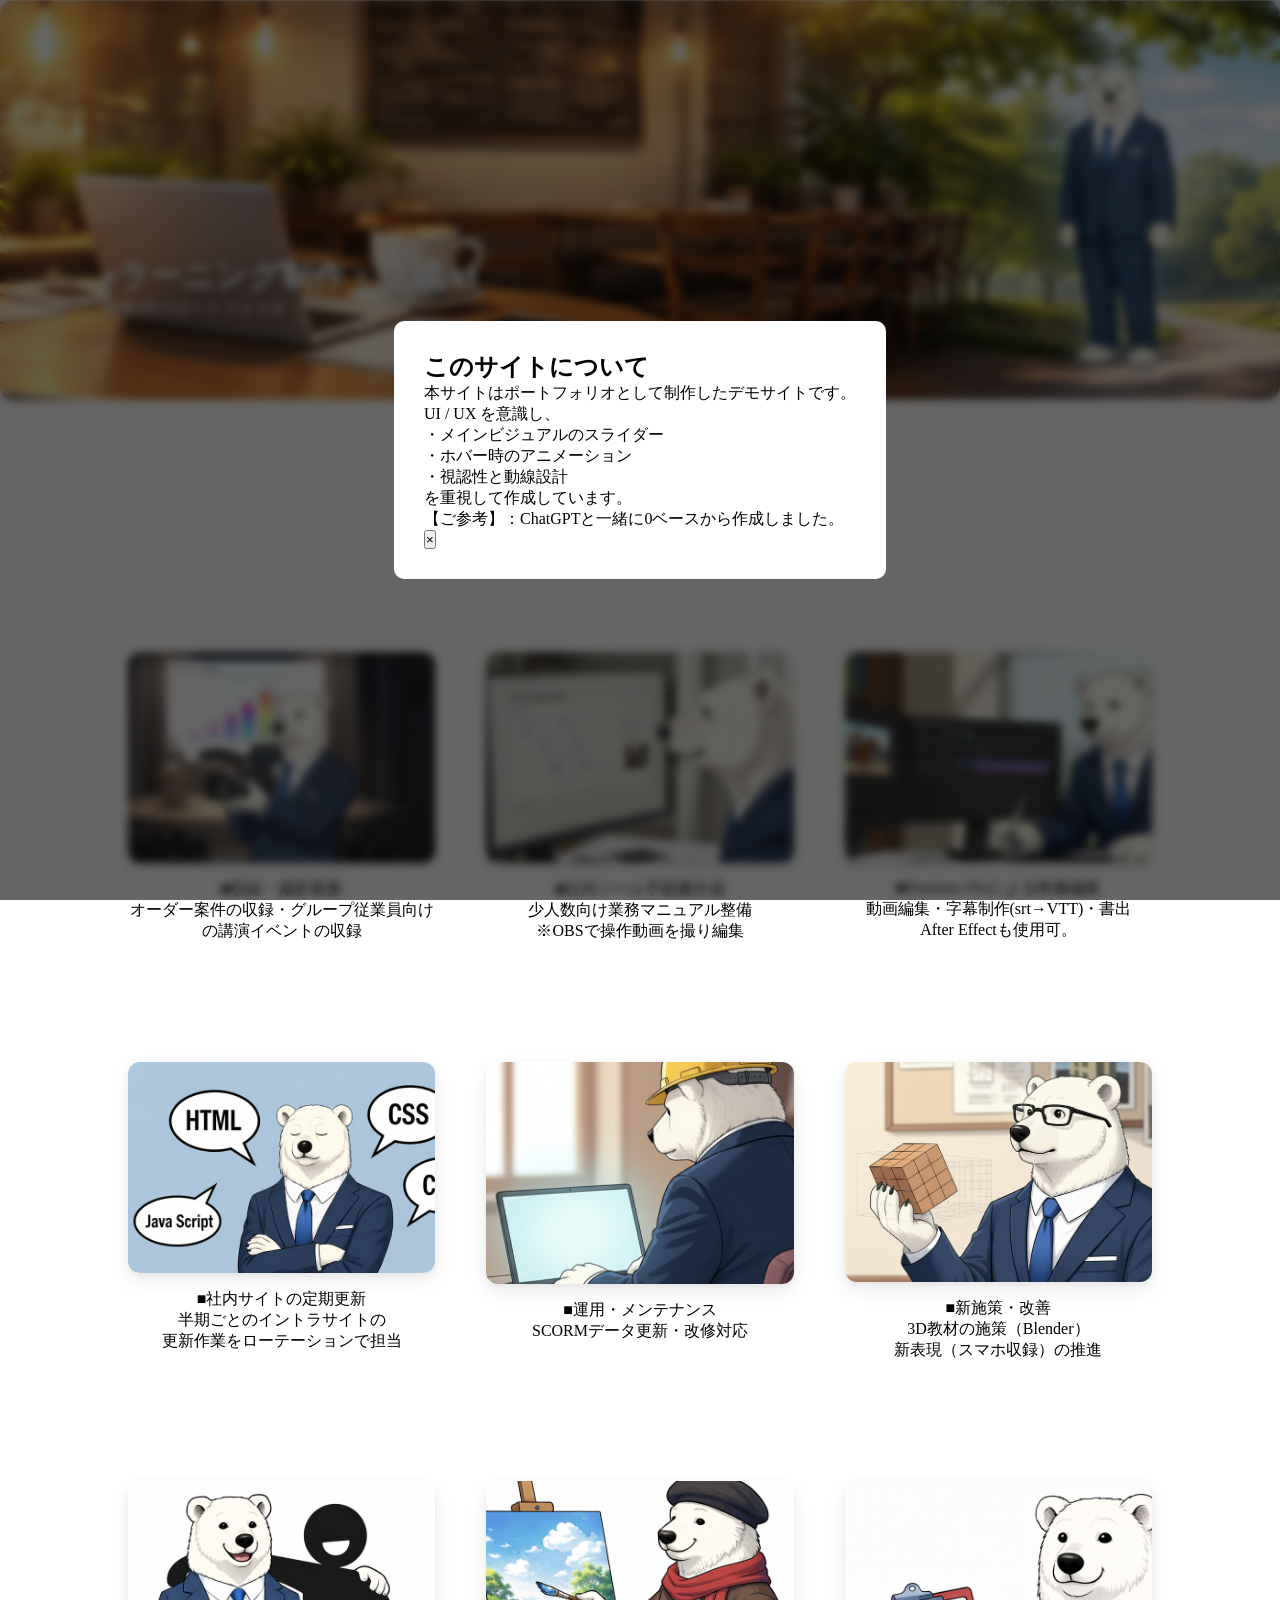
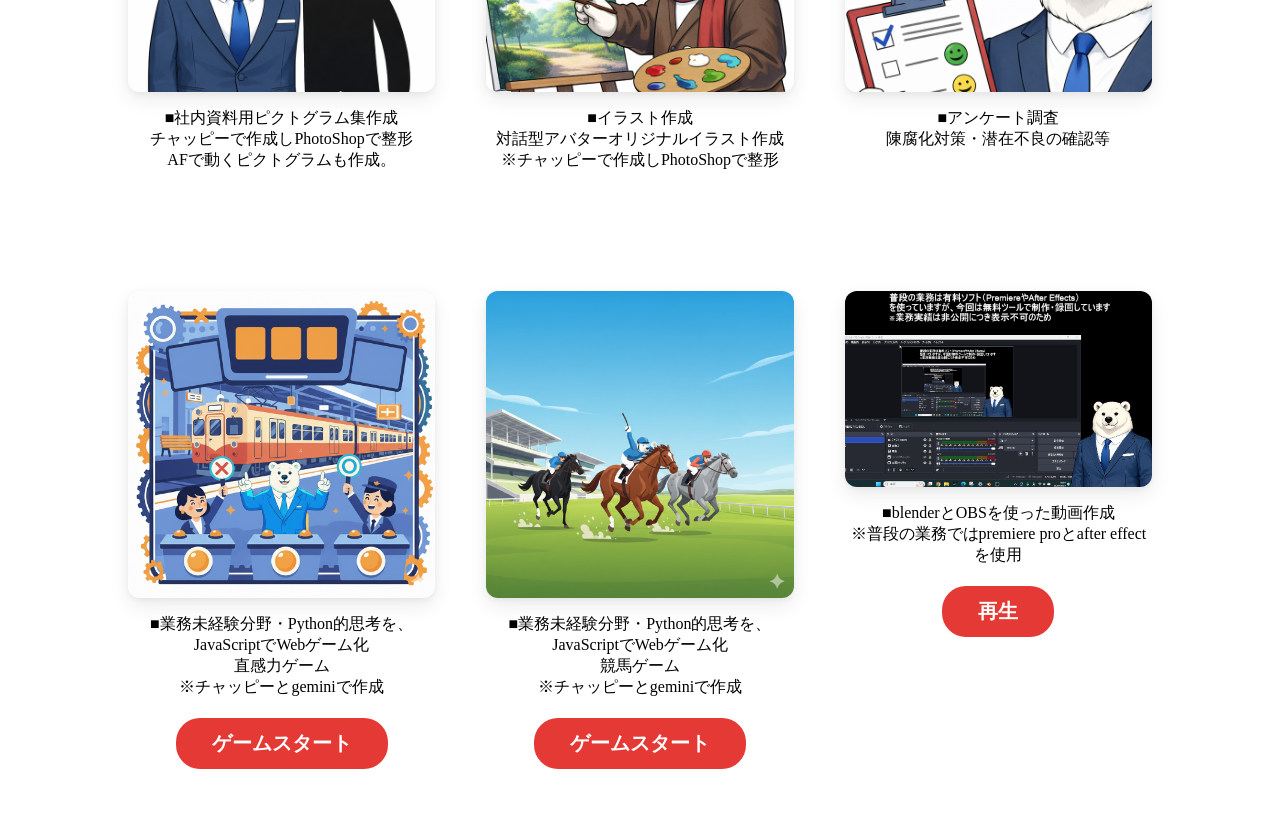
==== index.html @ 485585e4 "Add files via upload" ====
<!DOCTYPE html>
<html lang="ja">
<head>
  <meta charset="UTF-8">
  <title>ポートフォリオサイト</title>
  <link rel="stylesheet" href="css/style.css">
</head>
<body>

<!-- オーバーレイ説明画面 -->
<div id="introOverlay" class="intro-overlay">
  <div class="intro-box">
    <h2>このサイトについて</h2>
    <p>
      本サイトはポートフォリオとして制作したデモサイトです。<br>
      UI / UX を意識し、<br>
      ・メインビジュアルのスライダー<br>
      ・ホバー時のアニメーション<br>
      ・視認性と動線設計<br>
      を重視して作成しています。<br>
      【ご参考】：ChatGPTと一緒に0ベースから作成しました。
    </p>
    <button id="closeIntro">×</button>
  </div>
</div>

  <!-- メインビジュアル -->
  <div class="slider">
    <img src="images/mv2.png" class="slide active" alt="">
    <img src="images/mv3.png" class="slide" alt="">
    <img src="images/mv4.png" class="slide" alt="">
    <img src="images/mv5.png" class="slide" alt="">
    <img src="images/deco.png" class="mv-deco" alt="">

  	<div class="mv-text">
    		<h1>eラーニング制作 × 生成AI</h1>
    		<p>実務6年のポートフォリオ</p>
  	</div>
  </div>

<!-- メッセージ -->
<div class="mv-message">
  <p>
　　ご来訪どうもありがとうございます<br>
　　こちら、経歴紹介のサイトになります<br><br>
    大手SI系教育企業にて<br>
    <strong>eラーニング制作業務を6年間担当しました。</strong>
  </p>
</div>

  <!-- テキストエリア -->
  <div class="cards">
  	<div class="card">
    		<img src="images/thumb1.png"  alt="" class="thumb deco">
    		<p>■収録・撮影業務<br>
		オーダー案件の収録・グループ従業員向けの講演イベントの収録
		</p>
  	</div>

  	<div class="card">
    		<img src="images/thumb2.png" class="thumb"  alt="">
    		<p>■社内ツール手順書作成<br>
		少人数向け業務マニュアル整備<br>
		※OBSで操作動画を撮り編集
		</p>
  	</div>

  	<div class="card">
    		<img src="images/thumb3.png" class="thumb"  alt="">
    		<p>■Premiere Proによる映像編集<br>
		動画編集・字幕制作(srt→VTT)・書出<br>
		After Effectも使用可。
		</p>
  	</div>
  </div>

  <div class="cards">
  	<div class="card">
    		<img src="images/thumb4.png" class="thumb"  alt="">
    		<p>■社内サイトの定期更新<br>
		半期ごとのイントラサイトの<br>更新作業をローテーションで担当
		</p>
  	</div>

  	<div class="card">
    		<img src="images/thumb5.png" class="thumb"  alt="">
    		<p>■運用・メンテナンス<br>
		SCORMデータ更新・改修対応
		</p>
  	</div>

  	<div class="card">
    		<img src="images/thumb6.png" class="thumb"  alt="">
    		<p>■新施策・改善<br>
		3D教材の施策（Blender）<br>
		新表現（スマホ収録）の推進
		</p>
  	</div>
  </div>

  <div class="cards">
  	<div class="card">
    		<img src="images/thumb7.png" class="thumb"  alt="">
    		<p>■社内資料用ピクトグラム集作成<br>
		チャッピーで作成しPhotoShopで整形<br>
		AFで動くピクトグラムも作成。
		</p>
  	</div>

  	<div class="card">
    		<img src="images/thumb8.png" class="thumb"  alt="">
    		<p>■イラスト作成<br>
		対話型アバターオリジナルイラスト作成<br>
		※チャッピーで作成しPhotoShopで整形
		</p>
  	</div>

  	<div class="card">
    		<img src="images/thumb9.png" class="thumb"  alt="">
    		<p>■アンケート調査<br>
		陳腐化対策・潜在不良の確認等
		</p>
  	</div>
  </div>

  <div class="cards">

  	<div class="card">
    		<img src="images/game.png" class="thumb"  alt="">
    		<p>■業務未経験分野・Python的思考を、JavaScriptでWebゲーム化<br>
		直感力ゲーム<br>
		※チャッピーとgeminiで作成<br>
		<a href="game.html" class="start-button">ゲームスタート</a>
		</p>
  	</div>

  	<div class="card">
    		<img src="images/game2.png" class="thumb"  alt="">
    		<p>■業務未経験分野・Python的思考を、JavaScriptでWebゲーム化<br>
		競馬ゲーム<br>
		※チャッピーとgeminiで作成<br>
		<a href="uma.html" class="start-button">ゲームスタート</a>
		</p>
  	</div>


  	<div class="card">
    		<img src="images/video.png" class="thumb"  alt="">
    		<p>■blenderとOBSを使った動画作成<br>
		※普段の業務ではpremiere proとafter effectを使用<br>
		<a href="images/video.mp4" class="start-button">再生</a>
		</p>
  	</div>

  </div>

  <script src="js/script.js"></script>
</body>
</html>
---- css/style.css ----
* {
  margin: 0;
  padding: 0;
  box-sizing: border-box;
}

/* メインビジュアル */
.slider {
  width: 100%;
  height: 400px;
  position: relative;
  overflow: hidden;
}

.slide {
  width: 100%;
  height: 100%;
  object-fit: cover;
  position: absolute;
  top: 0;
  left: 0;
  opacity: 0;
  transition: opacity 1s ease;
}

.slide.active {
  opacity: 1;
}

/* テキストエリア */
.contents {
  display: flex;
  justify-content: space-between;
  padding: 60px 10%;
  background: #fff;
}

.column {
  width: 30%;
  text-align: center;
  font-size: 16px;
}


.cards {
  display: flex;
  justify-content: space-between;
  padding: 60px 10%;
  background: #fff;
}

.card {
  width: 30%;
  text-align: center;
}

.card img {
  width: 100%;
  height: auto;
  margin-bottom: 16px;
}

.card p {
  font-size: 16px;
}


.thumb {
  width: 100%;
  transition: transform 0.3s ease;
}

.thumb:hover {
  animation: float 0.6s ease-in-out;
}

@keyframes float {
  0%   { transform: translateY(0) rotate(0); }
  30%  { transform: translateY(-8px) rotate(2deg); }
  60%  { transform: translateY(-4px) rotate(-2deg); }
  100% { transform: translateY(0) rotate(0); }
}

.mv-message {
  opacity: 0;
  transform: translateY(20px);
  transition: opacity 1s ease, transform 1s ease;
}

.mv-message.is-show {
  opacity: 1;
  transform: translateY(0);
}

.intro-overlay.is-hidden {
  display: none;
}

/* ===== オーバーレイ全体 ===== */
.intro-overlay {
  position: fixed;
  inset: 0;
  background: rgba(0,0,0,0.6);
  backdrop-filter: blur(4px);
  z-index: 9999;
  display: flex;
  align-items: center;
  justify-content: center;
}

.intro-overlay.hide {
  opacity: 0;
  pointer-events: none;
}

.intro-box {
  background: #fff;
  padding: 30px;
  border-radius: 10px;
}




/* メインビジュアルの白熊 */
.slider {
  width: 100%;
  height: 400px; /* 調整可 */
  position: relative; /* ←超重要 */
  overflow: hidden;
}

/* スライド画像 */
.slide {
  width: 100%;
  height: 100%;
  object-fit: cover;
}

/* 右下デコPNG */
.mv-deco {
  position: absolute;
  right: 40px;
  bottom: 20px;
  width: 200px;     /* PNGの表示サイズ */
  height: auto;
  pointer-events: auto; /* ← ホバーを効かせるため重要 */
  opacity: 0.9;     /* うっすら感 */
}

/* スマホでは非表示 */

@media screen and (max-width: 768px) {
  .mv-deco {
    display: none;
  }
}

/* メインビジュアル下のメッセージ */

.mv-message {
  text-align: center;
  padding: 24px 16px;
  background: #fff;
}

.mv-message p {
  margin: 0;
  font-size: 16px;
  line-height: 1.8;
  color: #333;
}

.mv-message strong {
  font-weight: 600;
}

@media screen and (max-width: 768px) {
  .mv-message p {
    font-size: 14px;
  }
}

/* 画像ビジュアル調整 */
.thumb {
  display: block;
  border-radius: 12px;
  box-shadow:
    0 8px 20px rgba(0, 0, 0, 0.08),
    0 2px 6px rgba(0, 0, 0, 0.05);
  transition: box-shadow 0.3s ease, transform 0.3s ease;
}

.thumb:hover {
  box-shadow:
    0 14px 40px rgba(0, 0, 0, 0.18),
    0 6px 14px rgba(0, 0, 0, 0.12);
  transform: translateY(-4px);
}

/* deco専用の微調整 */
.deco {
  opacity: 0.9;
}

.deco:hover {
  transform: translateY(-2px); /* 少し控えめに */
}

.mv-deco {
  filter:
    drop-shadow(0 0 6px rgba(255, 255, 255, 0.4))
    drop-shadow(0 0 14px rgba(180, 220, 255, 0.35))
    drop-shadow(0 0 28px rgba(120, 180, 255, 0.25));
}


.slide {
  position: absolute;     /* ←追加 */
  inset: 0;               /* ←追加（top:0;right:0;bottom:0;left:0;と同じ） */
  width: 100%;
  height: 100%;
  object-fit: cover;
  opacity: 0;             /* ←追加 */
  transition: opacity 1s ease; /* ←追加 */
}

.slide.active {
  opacity: 1;
}

.mv-text {
  position: absolute;
  left: 8%;
  bottom: 20%;
  z-index: 10;
  color: #fff;
  text-shadow: 0 4px 20px rgba(0,0,0,0.4);
}

.mv-deco {
  position: absolute;
  right: 5%;
  bottom: 0;
  height: 90%;
  z-index: 11;
}

.mv-text h1,
.mv-text p {
  text-shadow:
    0 2px 6px rgba(0, 0, 0, 0.45),
    0 8px 20px rgba(0, 0, 0, 0.35);
}


img {
      width: 300px;  /* 好きなサイズに調整してください */
      border-radius: 15px;
      box-shadow: 0 4px 8px rgba(0,0,0,0.1);
    }
    .start-button {
      display: inline-block;
      margin-top: 20px;
      padding: 12px 36px;
      font-size: 20px;
      font-weight: bold;
      color: white;
      background-color: #e53935; /* 赤系 */
      border: none;
      border-radius: 24px;
      cursor: pointer;
      text-decoration: none;
      transition: background-color 0.3s ease;
      user-select: none;
    }
    .start-button:hover {
      background-color: #b71c1c; /* 濃い赤に変化 */
    }
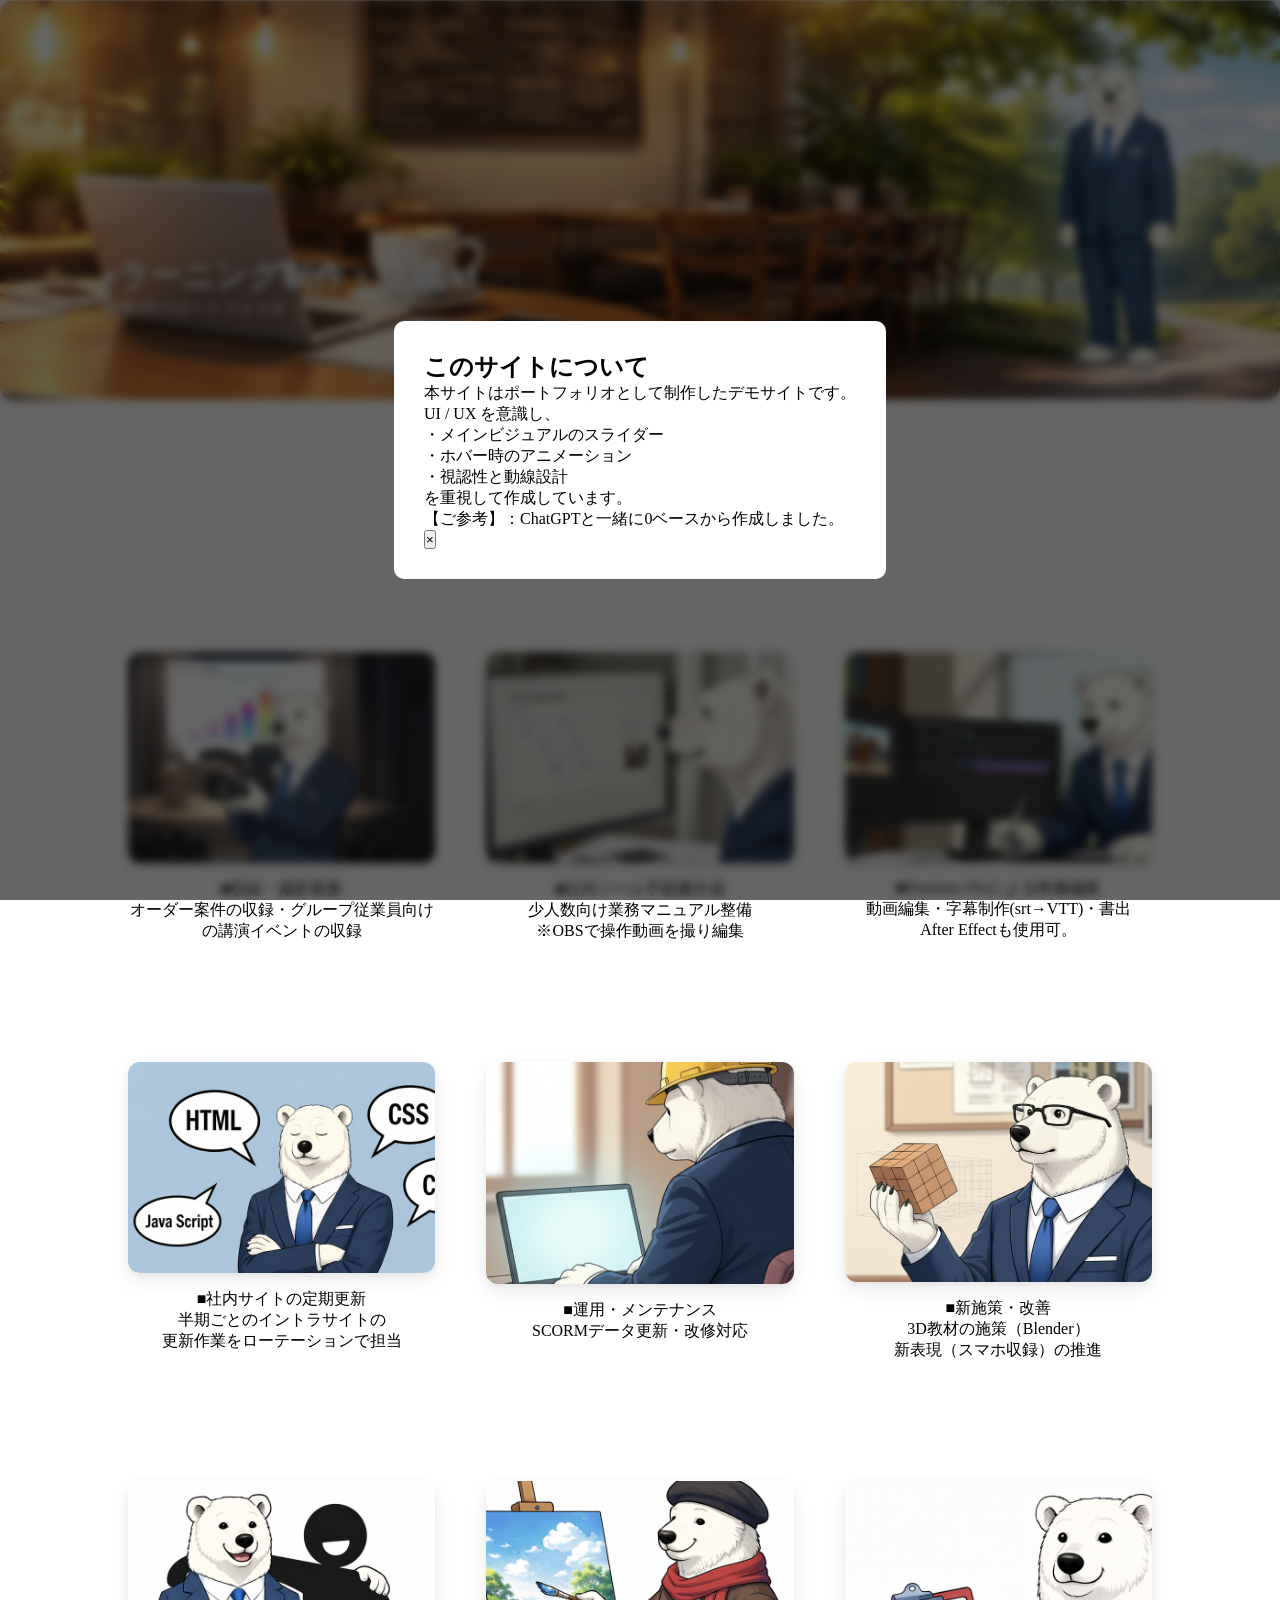
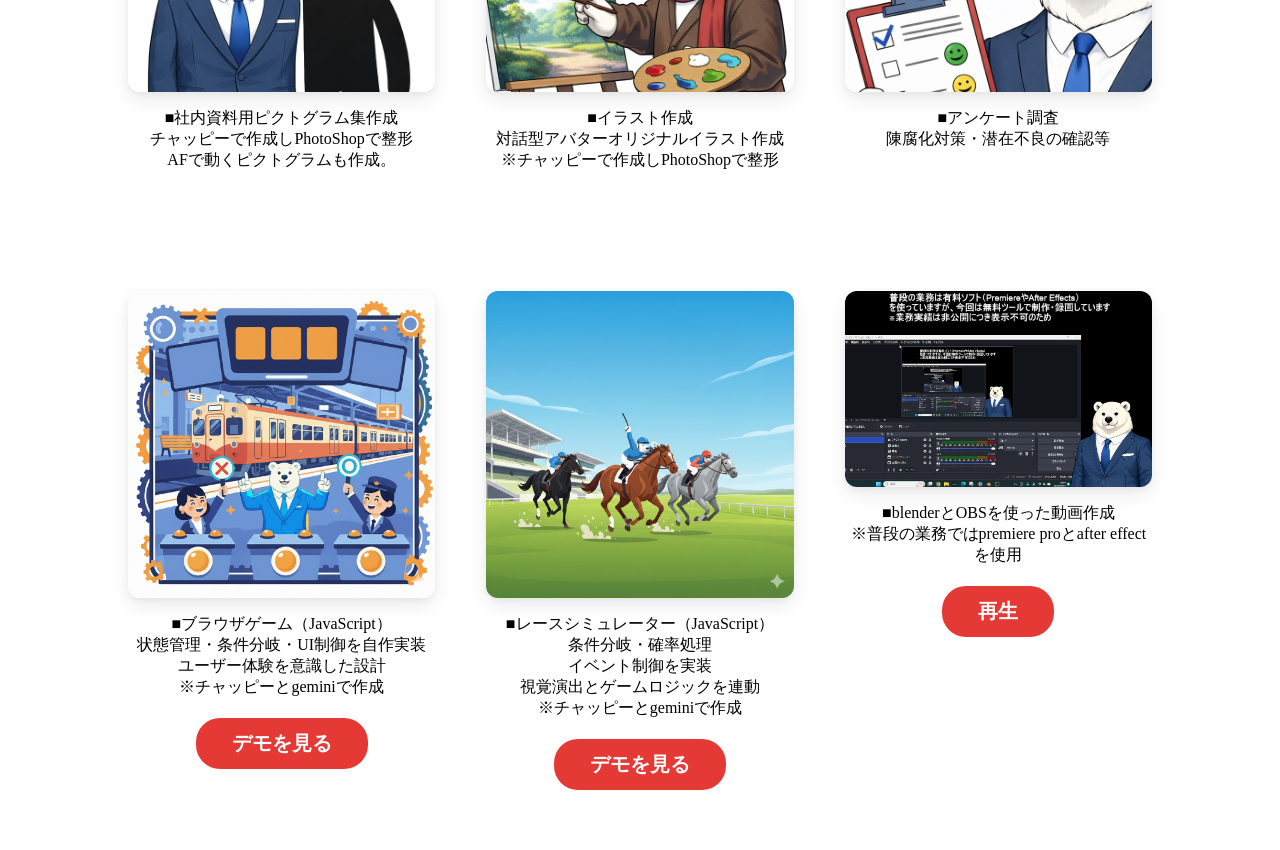
==== commit 95dc9620: "Add files via upload" ====
--- a/index.html
+++ b/index.html
@@ -127,19 +127,21 @@
 
   	<div class="card">
     		<img src="images/game.png" class="thumb"  alt="">
-    		<p>■業務未経験分野・Python的思考を、JavaScriptでWebゲーム化<br>
-		直感力ゲーム<br>
+    		<p>■ブラウザゲーム（JavaScript）<br>
+		状態管理・条件分岐・UI制御を自作実装<br>
+		ユーザー体験を意識した設計<br>
 		※チャッピーとgeminiで作成<br>
-		<a href="game.html" class="start-button">ゲームスタート</a>
+		<a href="game.html" class="start-button">デモを見る</a>
 		</p>
   	</div>
 
   	<div class="card">
     		<img src="images/game2.png" class="thumb"  alt="">
-    		<p>■業務未経験分野・Python的思考を、JavaScriptでWebゲーム化<br>
-		競馬ゲーム<br>
+    		<p>■レースシミュレーター（JavaScript）<br>
+		条件分岐・確率処理<br>イベント制御を実装<br>
+		視覚演出とゲームロジックを連動<br>
 		※チャッピーとgeminiで作成<br>
-		<a href="uma.html" class="start-button">ゲームスタート</a>
+		<a href="uma.html" class="start-button">デモを見る</a>
 		</p>
   	</div>
 
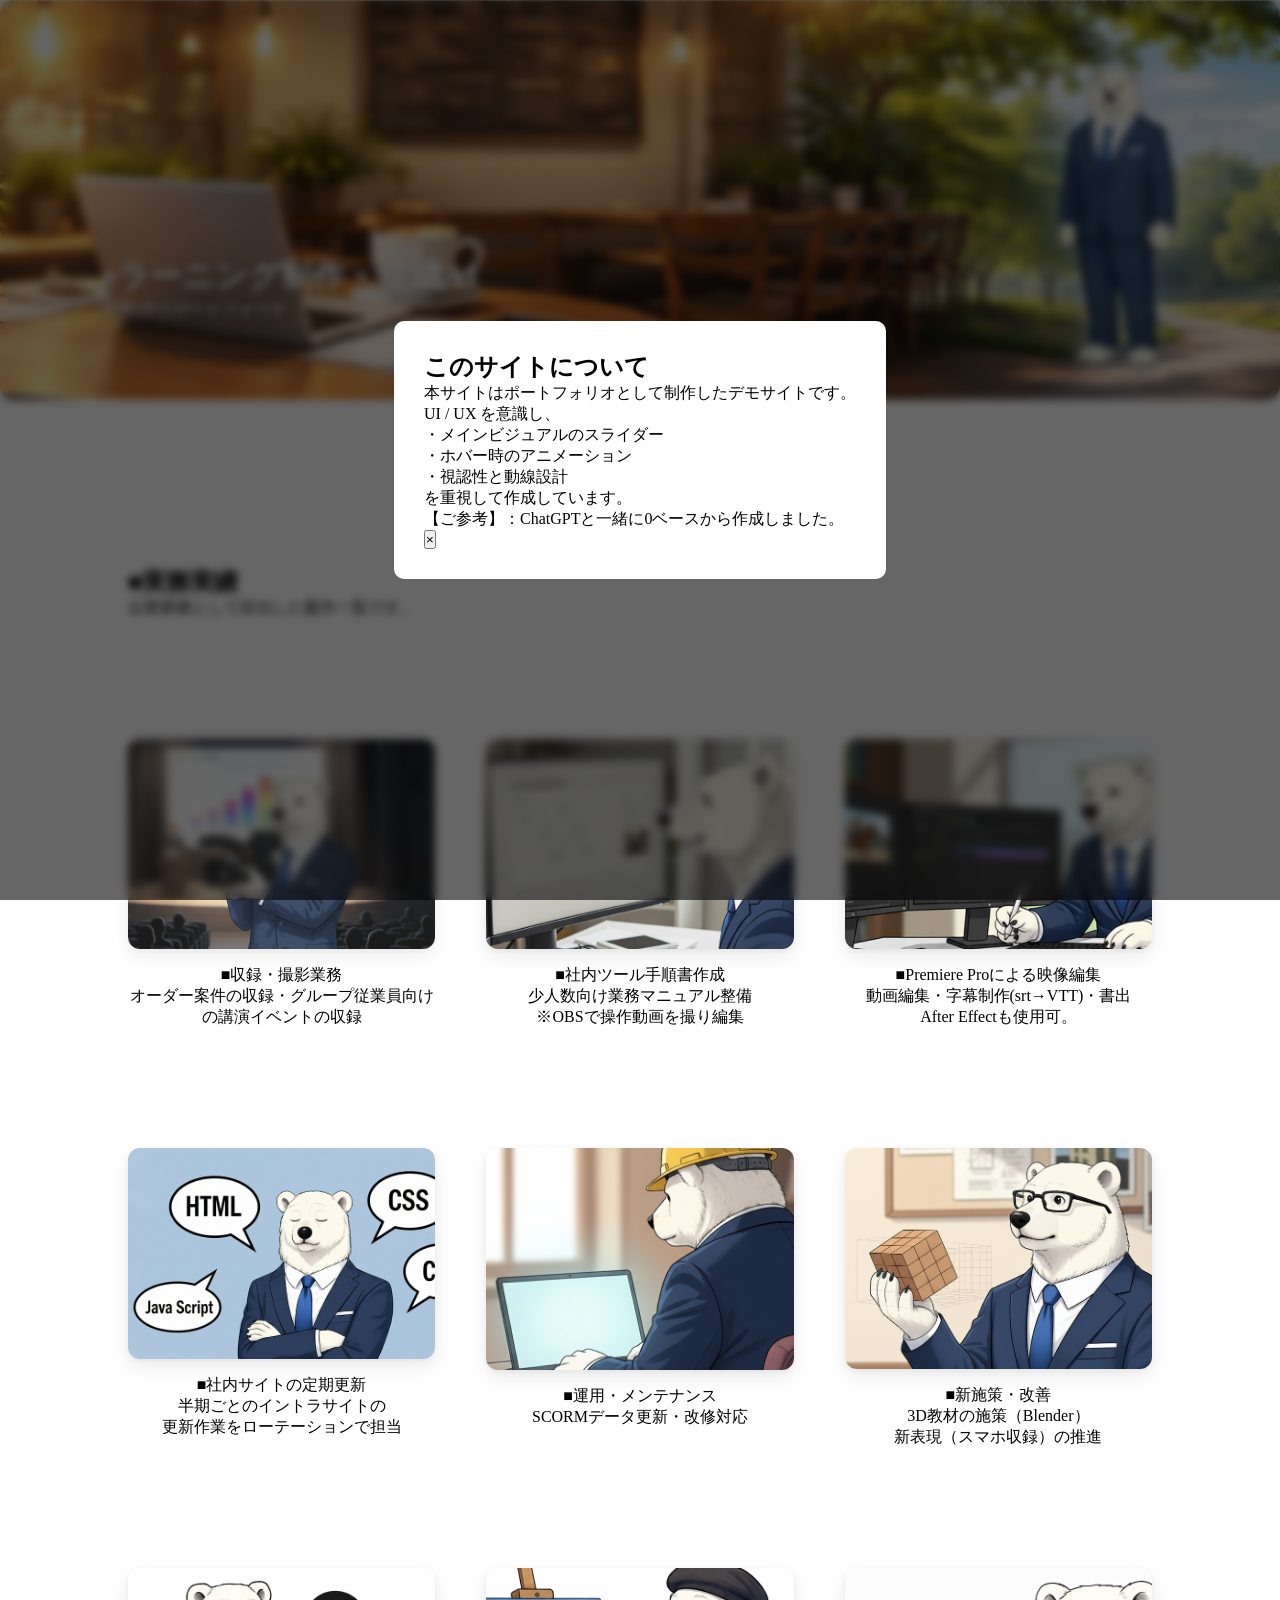
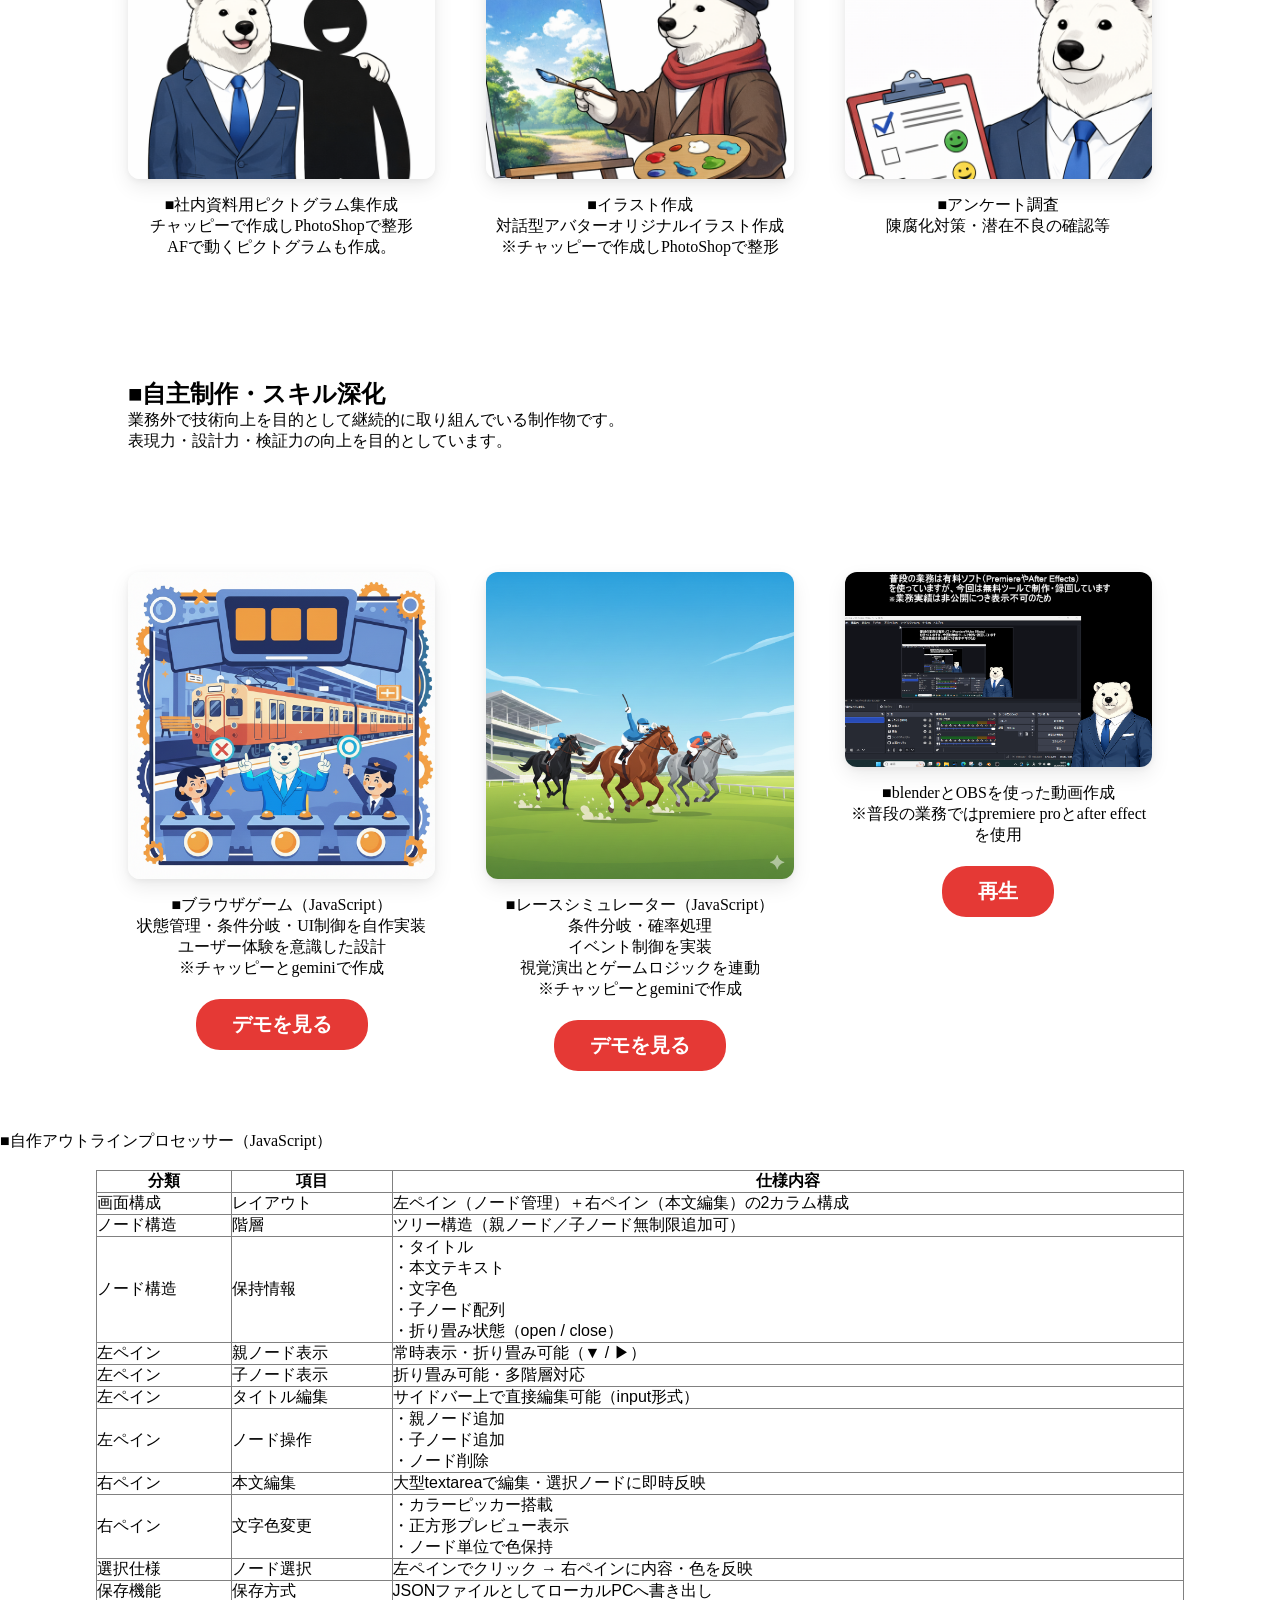
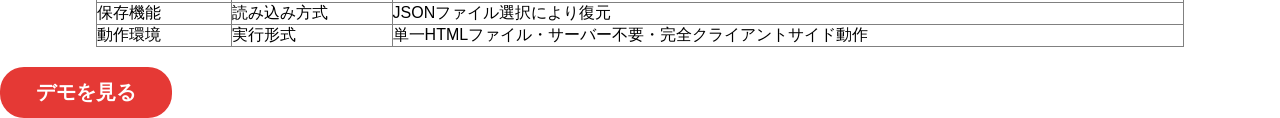
==== commit bb2668af: "Add files via upload" ====
--- a/index.html
+++ b/index.html
@@ -42,9 +42,18 @@
 <div class="mv-message">
   <p>
 　　ご来訪どうもありがとうございます<br>
-　　こちら、経歴紹介のサイトになります<br><br>
-    大手SI系教育企業にて<br>
-    <strong>eラーニング制作業務を6年間担当しました。</strong>
+    大手SI系教育企業にて <strong>eラーニング制作業務を6年間担当しました。</strong>
+  </p>
+</div>
+
+<div class="cards pd_0">
+<!-- ========================= -->
+<!-- 自主制作セクション -->
+<!-- ========================= -->
+<section class="works-section ">
+  <h2 >■実務実績</h2>
+  <p>
+    企業業務として担当した案件一覧です。
   </p>
 </div>
 
@@ -122,6 +131,19 @@
 		</p>
   	</div>
   </div>
+
+
+<div class="cards pd_0">
+<!-- ========================= -->
+<!-- 自主制作セクション -->
+<!-- ========================= -->
+<section class="works-section ">
+  <h2 >■自主制作・スキル深化</h2>
+  <p>
+    業務外で技術向上を目的として継続的に取り組んでいる制作物です。<br>
+    表現力・設計力・検証力の向上を目的としています。
+  </p>
+</div>
 
   <div class="cards">
 
@@ -156,6 +178,125 @@
 
   </div>
 
+
+  <div>
+
+   <p class="c"><strrong>■自作アウトラインプロセッサー（JavaScript）</strong></p><br>
+
+   <table border="1" cellpadding="8" cellspacing="0" style="border-collapse:collapse; width:85%; font-family:sans-serif; margin:auto;">
+  <tr>
+    <th>分類</th>
+    <th>項目</th>
+    <th>仕様内容</th>
+  </tr>
+
+  <tr>
+    <td>画面構成</td>
+    <td>レイアウト</td>
+    <td>左ペイン（ノード管理）＋右ペイン（本文編集）の2カラム構成</td>
+  </tr>
+
+  <tr>
+    <td>ノード構造</td>
+    <td>階層</td>
+    <td>ツリー構造（親ノード／子ノード無制限追加可）</td>
+  </tr>
+
+  <tr>
+    <td>ノード構造</td>
+    <td>保持情報</td>
+    <td>
+      ・タイトル<br>
+      ・本文テキスト<br>
+      ・文字色<br>
+      ・子ノード配列<br>
+      ・折り畳み状態（open / close）
+    </td>
+  </tr>
+
+  <tr>
+    <td>左ペイン</td>
+    <td>親ノード表示</td>
+    <td>常時表示・折り畳み可能（▼ / ▶）</td>
+  </tr>
+
+  <tr>
+    <td>左ペイン</td>
+    <td>子ノード表示</td>
+    <td>折り畳み可能・多階層対応</td>
+  </tr>
+
+  <tr>
+    <td>左ペイン</td>
+    <td>タイトル編集</td>
+    <td>サイドバー上で直接編集可能（input形式）</td>
+  </tr>
+
+  <tr>
+    <td>左ペイン</td>
+    <td>ノード操作</td>
+    <td>
+      ・親ノード追加<br>
+      ・子ノード追加<br>
+      ・ノード削除
+    </td>
+  </tr>
+
+  <tr>
+    <td>右ペイン</td>
+    <td>本文編集</td>
+    <td>大型textareaで編集・選択ノードに即時反映</td>
+  </tr>
+
+  <tr>
+    <td>右ペイン</td>
+    <td>文字色変更</td>
+    <td>
+      ・カラーピッカー搭載<br>
+      ・正方形プレビュー表示<br>
+      ・ノード単位で色保持
+    </td>
+  </tr>
+
+  <tr>
+    <td>選択仕様</td>
+    <td>ノード選択</td>
+    <td>左ペインでクリック → 右ペインに内容・色を反映</td>
+  </tr>
+
+  <tr>
+    <td>保存機能</td>
+    <td>保存方式</td>
+    <td>JSONファイルとしてローカルPCへ書き出し</td>
+  </tr>
+
+  <tr>
+    <td>保存機能</td>
+    <td>読み込み方式</td>
+    <td>JSONファイル選択により復元</td>
+  </tr>
+
+  <tr>
+    <td>動作環境</td>
+    <td>実行形式</td>
+    <td>単一HTMLファイル・サーバー不要・完全クライアントサイド動作</td>
+  </tr>
+
+</table>
+
+
+   <p class="c"><a href="outline.html" class="start-button">デモを見る</a></p>
+
+  	</div>
+
+
+
+
+
+  </div>
+
+
+
   <script src="js/script.js"></script>
 </body>
 </html>
